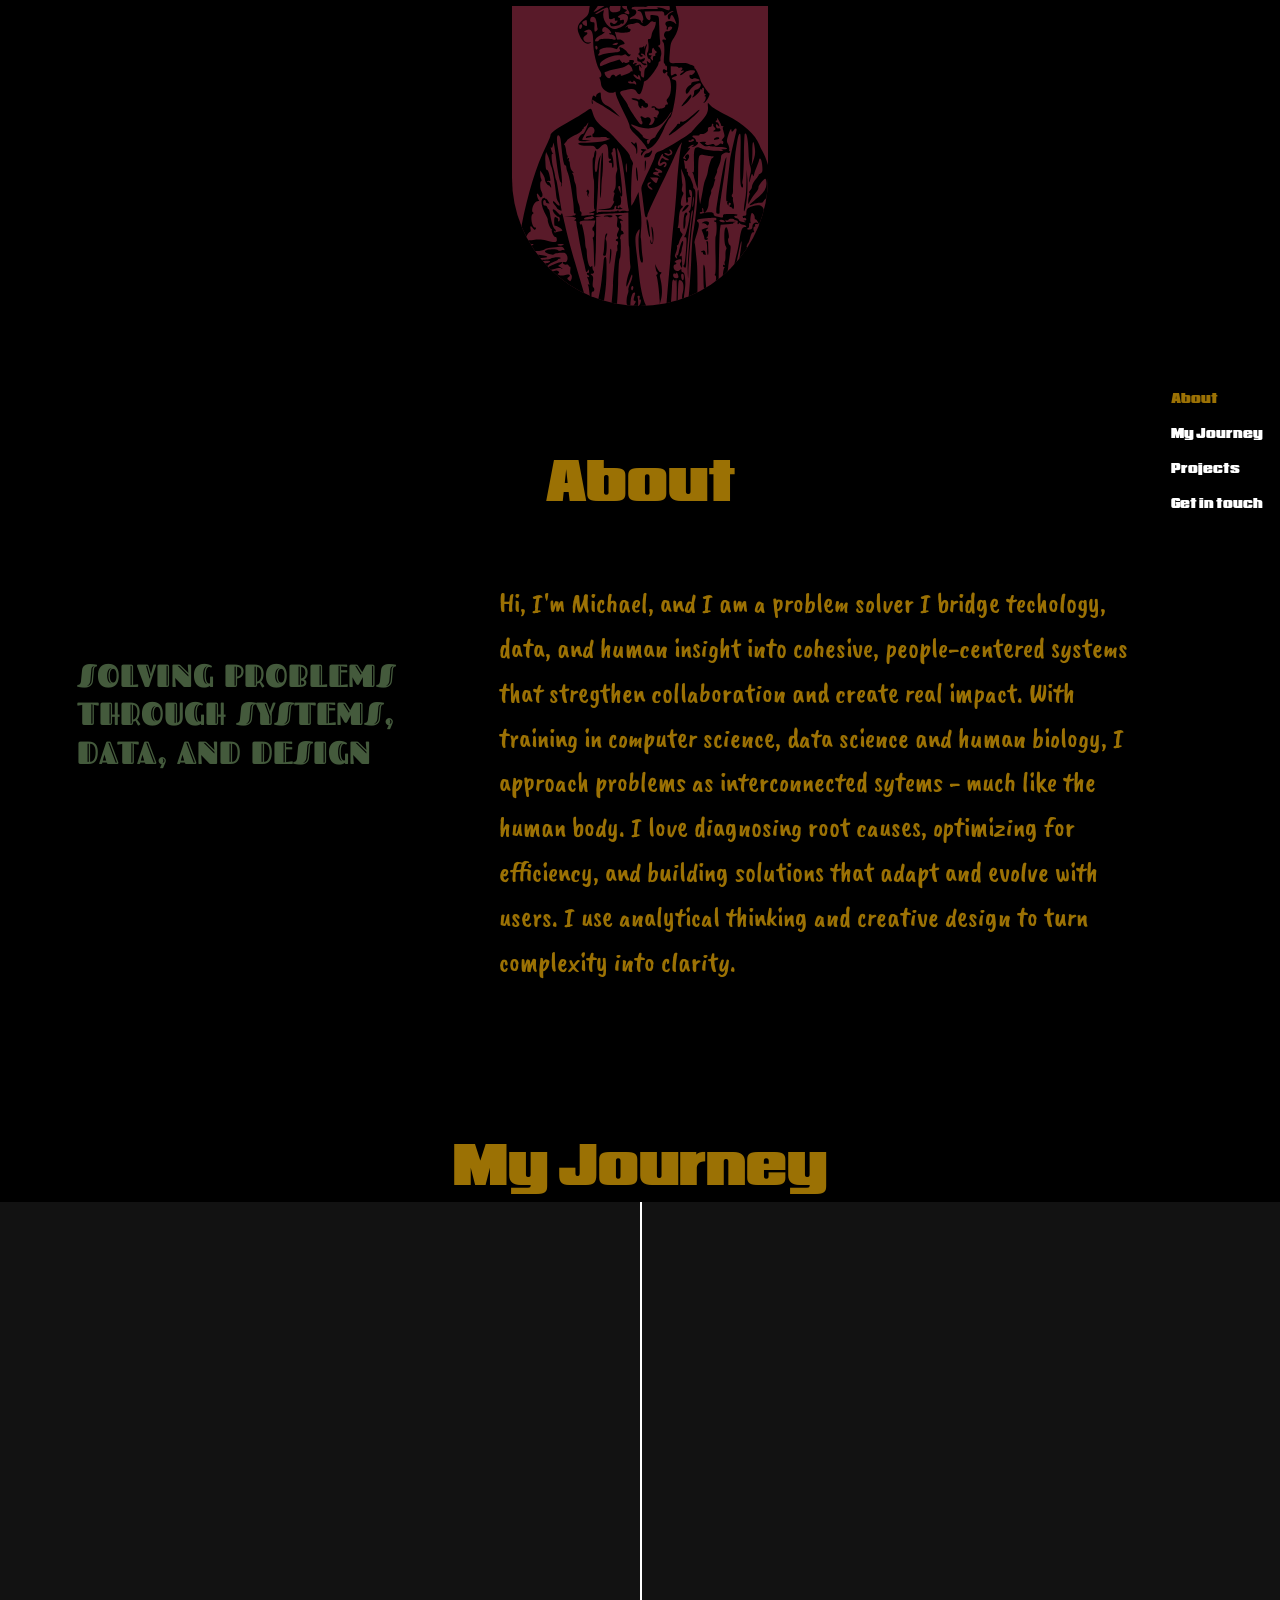
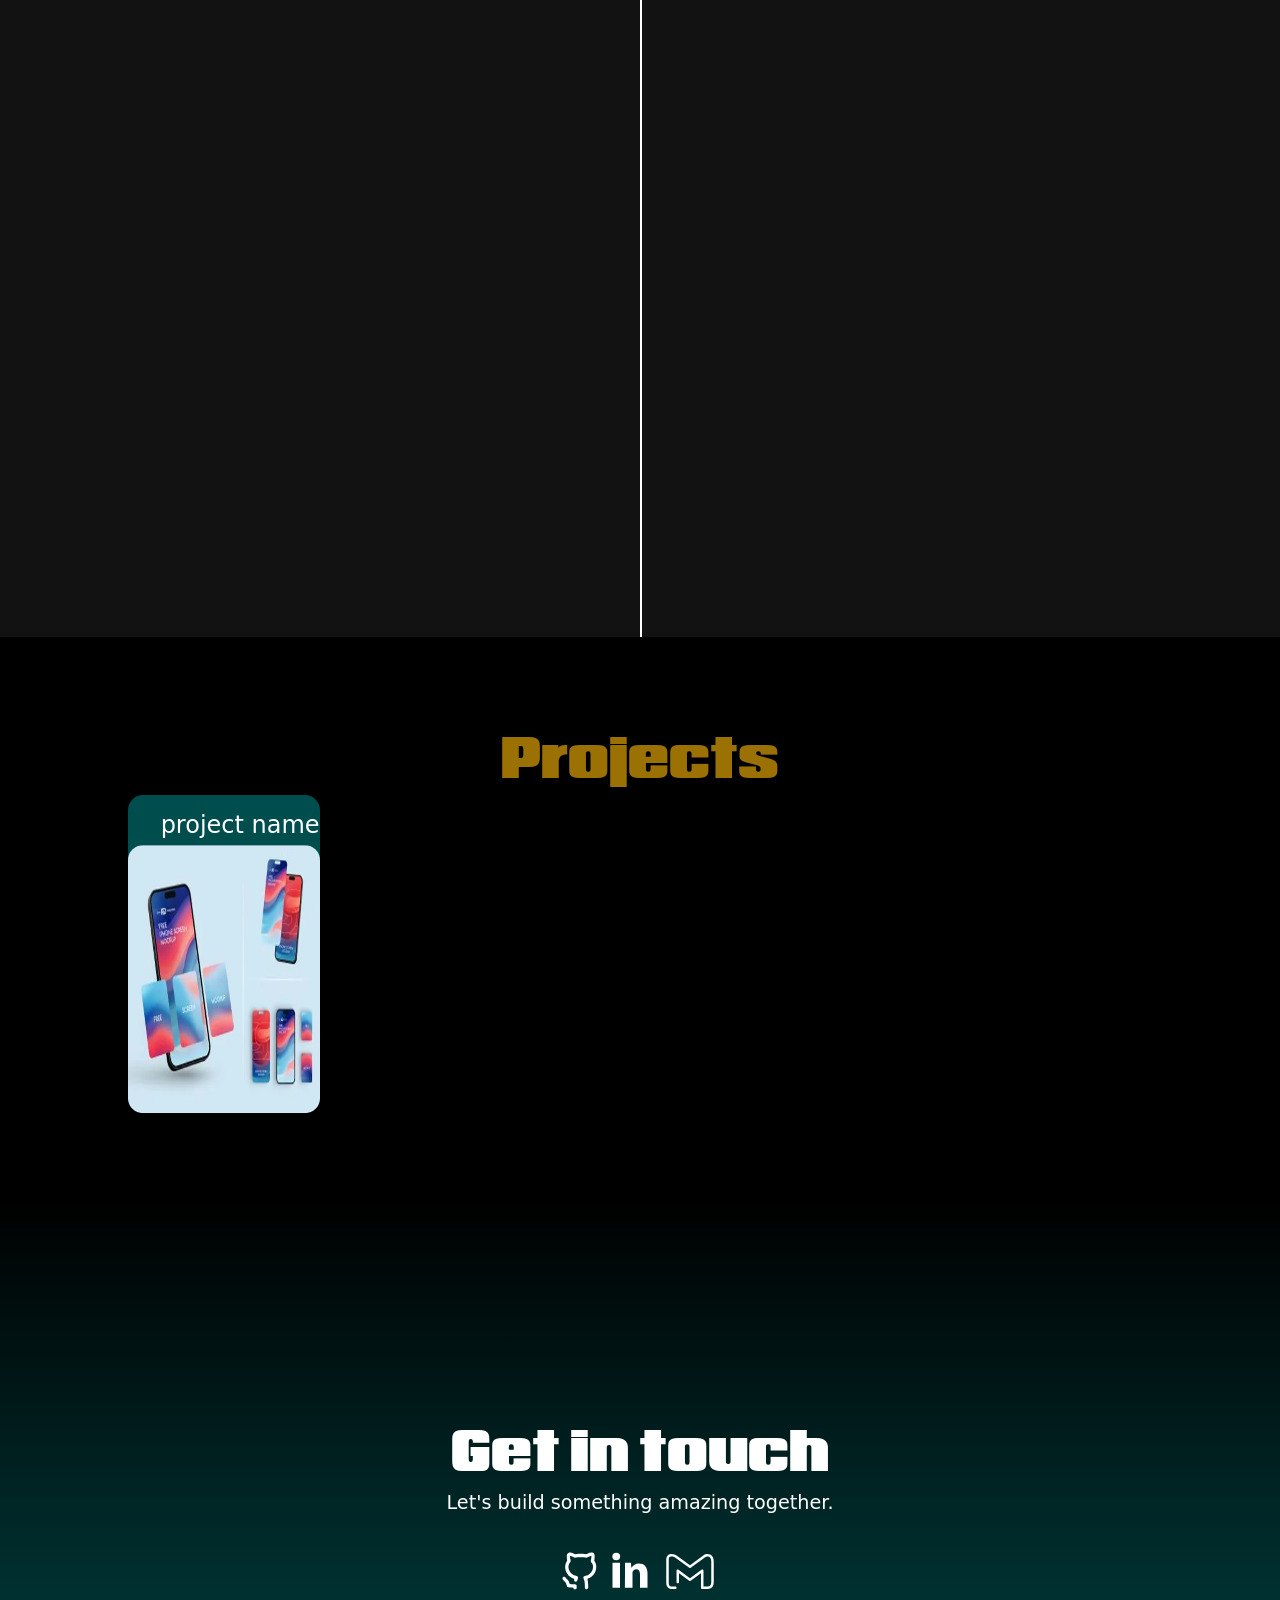
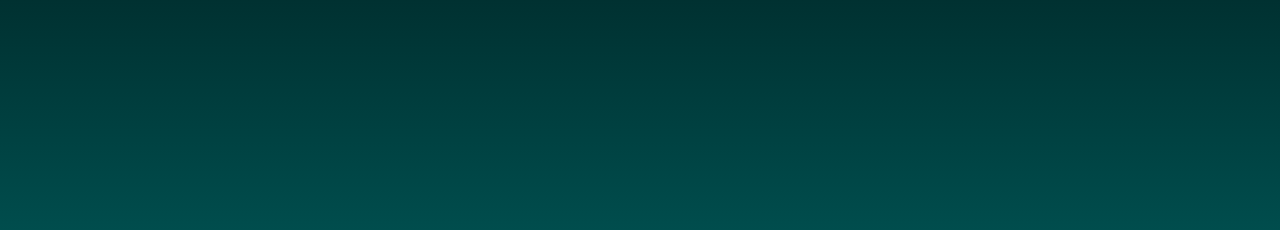
==== public/html/about.html @ ac605ea4 "personal site first push" ====
<!doctype html>
<html lang="en">
  <head>
    <meta charset="UTF-8" />
    <meta name="viewport" content="width=device-width, initial-scale=1" />
    <title>About Me</title>
    <link href="../css/styles.css" rel="stylesheet" />
    <link
      href="https://cdn.jsdelivr.net/npm/bootstrap@5.3.3/dist/css/bootstrap.min.css"
      rel="stylesheet"
      integrity="sha384-QWTKZyjpPEjISv5WaRU9OFeRpok6YctnYmDr5pNlyT2bRjXh0JMhjY6hW+ALEwIH"
      crossorigin="anonymous"
    />
    <script
      src="https://cdn.jsdelivr.net/npm/bootstrap@5.3.3/dist/js/bootstrap.bundle.min.js"
      integrity="sha384-YvpcrYf0tY3lHB60NNkmXc5s9fDVZLESaAA55NDzOxhy9GkcIdslK1eN7N6jIeHz"
      crossorigin="anonymous"
    ></script>
    <script type="module" src="../js/script.js" defer></script>
  </head>
  <body
    class="about-page"
    data-bs-spy="scroll"
    data-bs-target="#list-example"
    data-bs-offset="0"
    tabindex="0"
  >
    <div class="holder">
      <div class="profile">
        <img class="profile-img" src="../image/2BZTbb01.svg" alt="" />
        <img
          class="topbar-icon filter-burgundy"
          src="../image/icon/YoqHVR01.svg"
          alt=""
        />
      </div>
    </div>
    <div id="nav-list" class="list-group">
      <a class="list-group-item list-group-item-action" href="#list-item-1"
        >About</a
      >
      <a class="list-group-item list-group-item-action" href="#list-item-2"
        >My Journey</a
      >
      <a class="list-group-item list-group-item-action" href="#list-item-3"
        >Projects</a
      >
      <a class="list-group-item list-group-item-action" href="#list-item-4"
        >Get in touch</a
      >
    </div>
    <div>
      <div class="section">
        <h1 id="list-item-1">About</h1>
        <h2 id="words">SOLVING PROBLEMS THROUGH SYSTEMS, DATA, AND DESIGN</h2>
        <p id="full">
          Hi, I'm Michael, and I am a problem solver I bridge techology, data,
          and human insight into cohesive, people-centered systems that
          stregthen collaboration and create real impact. With training in
          computer science, data science and human biology, I approach problems
          as interconnected sytems - much like the human body. I love diagnosing
          root causes, optimizing for efficiency, and building solutions that
          adapt and evolve with users. I use analytical thinking and creative
          design to turn complexity into clarity.
        </p>
      </div>
      <div class="section">
        <h1 id="list-item-2">My Journey</h1>
        <div class="timeline">
          <div class="tl-itm">
            <h3>University of the Witwatersrand</h3>
            <h4>Bachelors of Biological Science:</h4>
            <ul>
              <li>Physiology</li>
              <li>Genetics</li>
            </ul>
          </div>
          <div class="tl-itm">
            <h3>Udemy x 365 Data Science</h3>
            <h4>The Data Science Bootcamp:</h4>
            <ul>
              <li>Neural Networks</li>
              <li>Deep Learning</li>
              <li>Statistics</li>
              <li>Python</li>
            </ul>
          </div>
          <div class="tl-itm">
            <h3>Edx: MIT x Harvard</h3>
            <h4>Introduction to computer science Certificate:</h4>
            <ul>
              <li>Data Structures and Algorithms</li>
            </ul>
          </div>
          <div class="tl-itm">
            <h3>FNB App Academy</h3>
            <h4>Fullstack Developer Certificate:</h4>
            <ul>
              <li>Principles of UI Design</li>
              <li>Bussiness Development</li>
              <li>Backend Development</li>
            </ul>
          </div>
        </div>
      </div>
      <div class="section">
        <h1 id="list-item-3">Projects</h1>
        <div class="project">
          <h4 style="color: white">project name</h4>
          <p style="color: white">project details</p>
          <img src="../image/Pastedimage.png" alt="" />
        </div>
      </div>
      <div class="section footer">
        <h1 style="color: white; top: 0px" id="list-item-4">Get in touch</h1>
        <p>Let's build something amazing together.</p>
        <div class="socials">
          <a
            href="https://github.com/27Mikael"
            target="_blank"
            aria-label="GitHub"
          >
            <img
              id="github"
              src="../image/icon/github-svgrepo-com.svg"
              alt="GitHub"
            />
          </a>
          <a
            href="https://www.linkedin.com/in/michael-kanku-a8589318b/"
            target="_blank"
            aria-label="LinkedIn"
          >
            <img
              id="linkedin"
              src="../image/icon/social-linkedin-svgrepo-com.svg"
              alt="LinkedIn"
            />
          </a>
          <a
            href="mailto:michael.kanku27@gmail.com"
            target="_blank"
            aria-label="Gmail"
          >
            <img
              id="gmail"
              src="../image/icon/gmail-svgrepo-com.svg"
              alt="gmail"
            />
          </a>
        </div>
      </div>
    </div>
  </body>
</html>
---- public/css/styles.css ----
/* STRUCTURES */
@import "../css/struct/layout.css";
@import "../css/fonts/text.css";
@import "../css/struct/topbar.css";

/* PAGES */
@import "../css/pages/blog.css";
@import "../css/pages/about.css";
@import "../css/pages/index.css";
@import "../css/pages/art.css";
@import "../css/pages/projects.css";
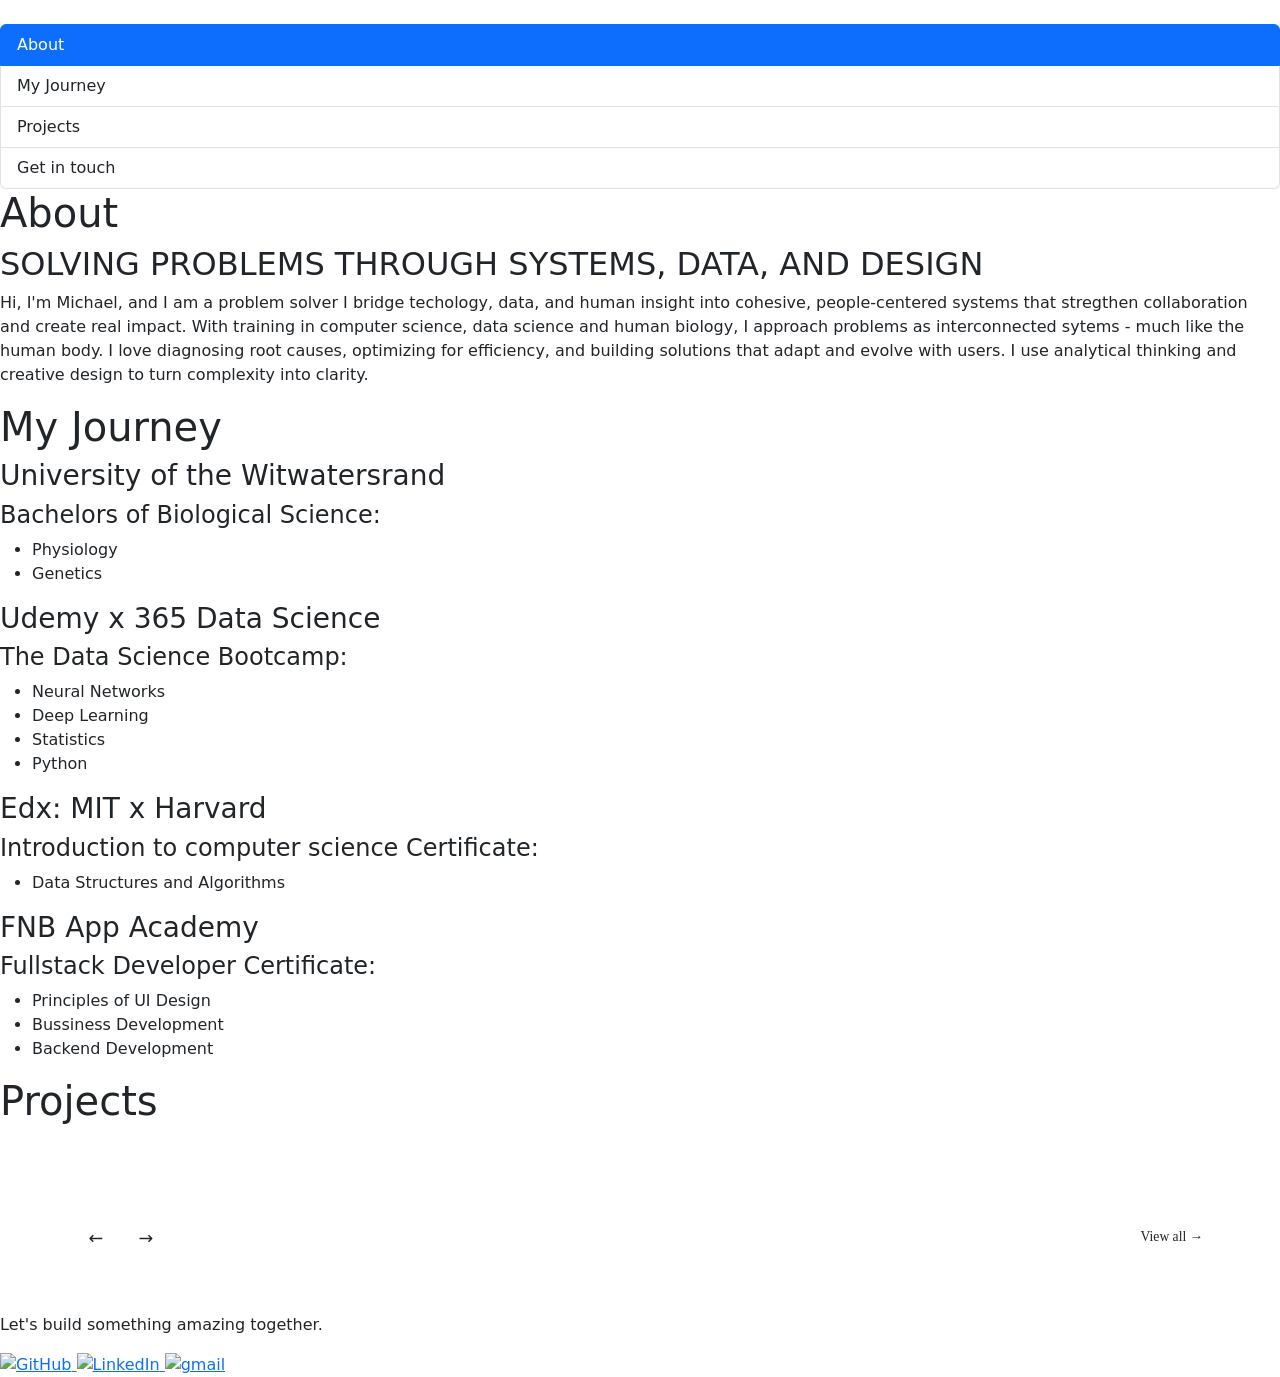
==== commit 98e5df7a: "personal site first push" ====
--- a/public/html/about.html
+++ b/public/html/about.html
@@ -4,7 +4,7 @@
     <meta charset="UTF-8" />
     <meta name="viewport" content="width=device-width, initial-scale=1" />
     <title>About Me</title>
-    <link href="../css/styles.css" rel="stylesheet" />
+    <link href="/css/styles.css" rel="stylesheet" />
     <link
       href="https://cdn.jsdelivr.net/npm/bootstrap@5.3.3/dist/css/bootstrap.min.css"
       rel="stylesheet"
@@ -16,7 +16,115 @@
       integrity="sha384-YvpcrYf0tY3lHB60NNkmXc5s9fDVZLESaAA55NDzOxhy9GkcIdslK1eN7N6jIeHz"
       crossorigin="anonymous"
     ></script>
-    <script type="module" src="../js/script.js" defer></script>
+    <script type="module" src="/js/script.js" defer></script>
+    <style>
+      .projects-slider-wrap {
+        overflow: hidden;
+        padding: 10px 0 20px;
+        margin: 0 6%;
+      }
+      .projects-slider {
+        display: flex;
+        gap: 24px;
+        transition: transform 0.4s ease;
+        will-change: transform;
+      }
+      .slider-card {
+        min-width: 280px;
+        max-width: 280px;
+        border-radius: 12px;
+        overflow: hidden;
+        text-decoration: none;
+        background-color: #111;
+        border: 1px solid rgba(255, 255, 255, 0.08);
+        transition:
+          transform 0.3s ease,
+          border-color 0.3s ease;
+        flex-shrink: 0;
+      }
+      .slider-card:hover {
+        transform: translateY(-6px);
+        border-color: var(--sage);
+      }
+      .slider-card-img {
+        width: 100%;
+        height: 160px;
+        background-size: cover;
+        background-position: center;
+        background-color: #1a1a1a;
+      }
+      .slider-card-body {
+        padding: 16px;
+        display: flex;
+        flex-direction: column;
+        gap: 8px;
+      }
+      .slider-card-body h3 {
+        margin: 0;
+        font-size: 1.1rem;
+        color: var(--sage);
+        font-family: "Republica";
+      }
+      .slider-card-body p {
+        margin: 0;
+        color: rgba(255, 255, 255, 0.7);
+        font-family: "Caveat";
+        font-size: 1rem;
+        line-height: 1.4;
+      }
+      .slider-tags {
+        display: flex;
+        flex-wrap: wrap;
+        gap: 6px;
+      }
+      .slider-tag {
+        font-size: 10px;
+        padding: 2px 8px;
+        border-radius: 20px;
+        font-family: "Republica";
+        color: var(--mustard);
+        border: 1px solid var(--mustard);
+      }
+      .slider-controls {
+        display: flex;
+        gap: 12px;
+        margin: 0 6%;
+        margin-top: 16px;
+        align-items: center;
+      }
+      .slider-btn {
+        background: transparent;
+        border: 1px solid var(--sage);
+        color: var(--sage);
+        border-radius: 50%;
+        width: 38px;
+        height: 38px;
+        font-size: 1.1rem;
+        cursor: pointer;
+        transition:
+          background 0.2s ease,
+          color 0.2s ease;
+        display: flex;
+        align-items: center;
+        justify-content: center;
+      }
+      .slider-btn:hover {
+        background: var(--sage);
+        color: #000;
+      }
+      .slider-view-all {
+        margin-left: auto;
+        font-family: "Republica";
+        font-size: 0.85rem;
+        color: var(--sage);
+        text-decoration: none;
+        border-bottom: 1px solid transparent;
+        transition: border-color 0.2s ease;
+      }
+      .slider-view-all:hover {
+        border-color: var(--sage);
+      }
+    </style>
   </head>
   <body
     class="about-page"
@@ -27,10 +135,10 @@
   >
     <div class="holder">
       <div class="profile">
-        <img class="profile-img" src="../image/2BZTbb01.svg" alt="" />
+        <img class="profile-img" src="/image/2BZTbb01.svg" alt="" />
         <img
           class="topbar-icon filter-burgundy"
-          src="../image/icon/YoqHVR01.svg"
+          src="/image/icon/YoqHVR01.svg"
           alt=""
         />
       </div>
@@ -103,14 +211,20 @@
           </div>
         </div>
       </div>
+
+      <!-- ── Projects slider ── -->
       <div class="section">
         <h1 id="list-item-3">Projects</h1>
-        <div class="project">
-          <h4 style="color: white">project name</h4>
-          <p style="color: white">project details</p>
-          <img src="../image/Pastedimage.png" alt="" />
+        <div class="projects-slider-wrap">
+          <div class="projects-slider" id="projectsSlider"></div>
         </div>
-      </div>
+        <div class="slider-controls">
+          <button class="slider-btn" id="sliderPrev">&#8592;</button>
+          <button class="slider-btn" id="sliderNext">&#8594;</button>
+          <a class="slider-view-all" href="/projects">View all →</a>
+        </div>
+      </div>
+
       <div class="section footer">
         <h1 style="color: white; top: 0px" id="list-item-4">Get in touch</h1>
         <p>Let's build something amazing together.</p>
@@ -122,7 +236,7 @@
           >
             <img
               id="github"
-              src="../image/icon/github-svgrepo-com.svg"
+              src="/image/icon/github-svgrepo-com.svg"
               alt="GitHub"
             />
           </a>
@@ -133,7 +247,7 @@
           >
             <img
               id="linkedin"
-              src="../image/icon/social-linkedin-svgrepo-com.svg"
+              src="/image/icon/social-linkedin-svgrepo-com.svg"
               alt="LinkedIn"
             />
           </a>
@@ -144,12 +258,60 @@
           >
             <img
               id="gmail"
-              src="../image/icon/gmail-svgrepo-com.svg"
+              src="/image/icon/gmail-svgrepo-com.svg"
               alt="gmail"
             />
           </a>
         </div>
       </div>
     </div>
+
+    <script type="module">
+      const slider = document.getElementById("projectsSlider");
+      const prevBtn = document.getElementById("sliderPrev");
+      const nextBtn = document.getElementById("sliderNext");
+      const CARD_WIDTH = 280 + 24;
+      let current = 0;
+      let total = 0;
+
+      async function loadProjects() {
+        try {
+          const mod = await import("/data/projects-data.js");
+          const projects = mod.projects || [];
+          total = projects.length;
+
+          projects.forEach((p) => {
+            const tags = (p.tags || [])
+              .map((t) => `<span class="slider-tag">${t}</span>`)
+              .join("");
+            const card = document.createElement("a");
+            card.className = "slider-card";
+            card.href = `/project?id=${p.id}`;
+            card.innerHTML = `
+              <div class="slider-card-img" style="background-image: url('${p.image || ""}')"></div>
+              <div class="slider-card-body">
+                <h3>${p.title}</h3>
+                <p>${p.summary || ""}</p>
+                <div class="slider-tags">${tags}</div>
+              </div>
+            `;
+            slider.appendChild(card);
+          });
+        } catch (e) {
+          console.error("Could not load projects:", e);
+          slider.innerHTML = `<p style="color:rgba(255,255,255,0.5)">Could not load projects.</p>`;
+        }
+      }
+
+      function slideTo(index) {
+        current = Math.max(0, Math.min(index, total - 1));
+        slider.style.transform = `translateX(-${current * CARD_WIDTH}px)`;
+      }
+
+      prevBtn.addEventListener("click", () => slideTo(current - 1));
+      nextBtn.addEventListener("click", () => slideTo(current + 1));
+
+      loadProjects();
+    </script>
   </body>
 </html>
